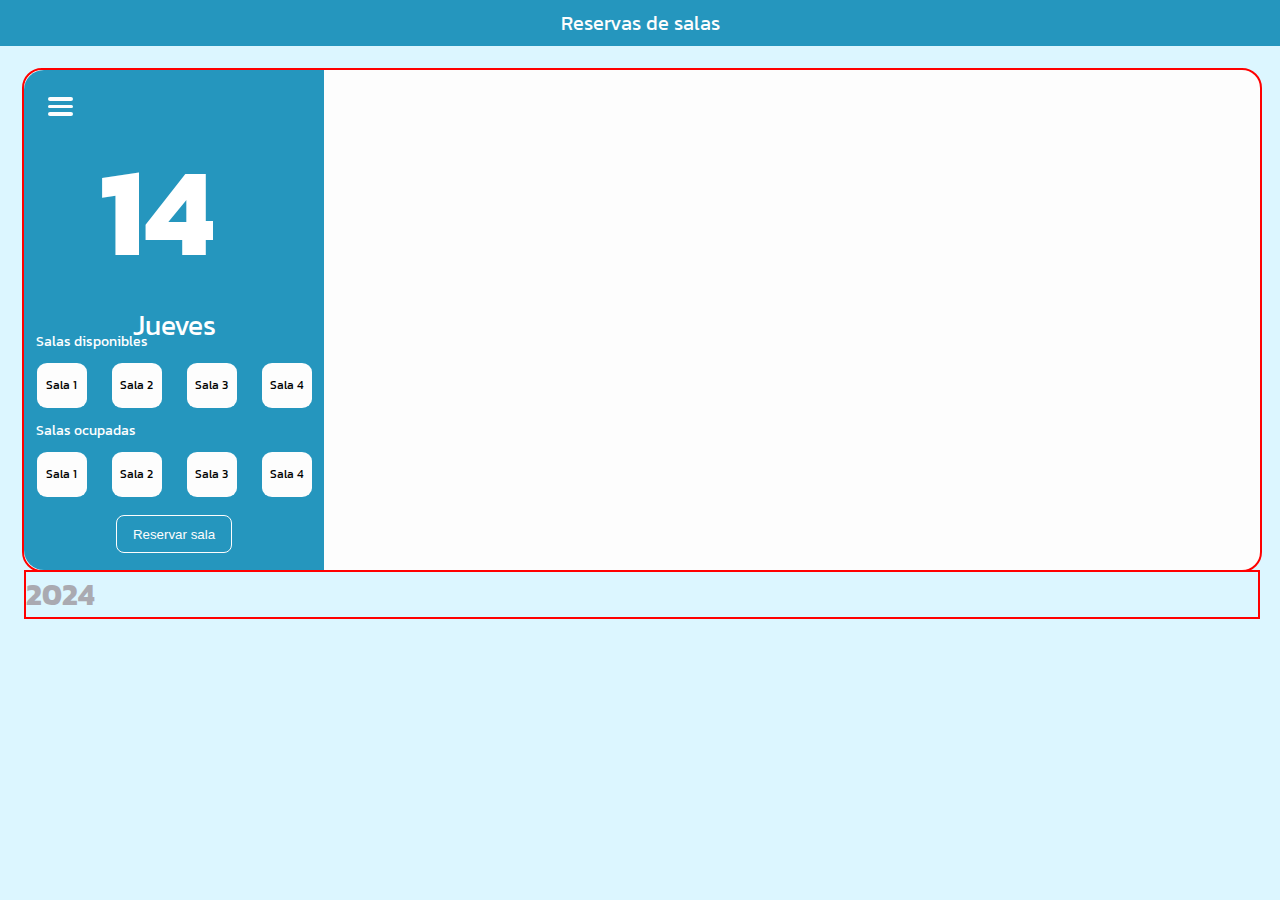
==== Calendar_event/index.html @ 049a36ea "First commit" ====
<!DOCTYPE html>
<html lang="en">

<head>
  <meta charset="UTF-8">
  <meta name="viewport" content="width=device-width, initial-scale=1.0">
  <link rel="stylesheet" href="style.css">
  <title>Calendar event</title>
</head>

<body>
  <nav class="navbar">
    <span>Reservas de salas</span>
  </nav>
  <main class="container">

    <section class="calendar-base">
      
      <section class="section-left-">

      </section>
      <section class="section-right">
        
      </section>

      <div class="calendar-left">
        <div class="nav-left">
          <div class="hamburger">
            <div class="burger-line"></div>
            <div class="burger-line"></div>
            <div class="burger-line"></div>
          </div>
        </div>

        <!--section-date -->
        <section class="section-date">
          <div class="num-date">
            <span>14</span>
          </div>
          <div class="day">
            <span>Jueves</span>
          </div>
        </section>

        <!-- current eventes -->
        <section class="current-events">
          <span class="tag">Salas disponibles</span>
          <div class="group-salas">
            <div class="sala">Sala 1</div>
            <div class="sala">Sala 2</div>
            <div class="sala">Sala 3</div>
            <div class="sala">Sala 4</div>
          </div>
          <span class="tag">Salas ocupadas</span>
          <div class="group-salas">
            <div class="sala">Sala 1</div>
            <div class="sala">Sala 2</div>
            <div class="sala">Sala 3</div>
            <div class="sala">Sala 4</div>
          </div>
        </section>
        <section class="create-event">
            <button class="button" type="submit">Reservar sala</button>
        </section>
        
      </div>
      <section class="calendar-right">
        <div class="year">2024</div>
        <!-- Paste here your calendar code -->
      </section>
     
    </section>


  </main>

</body>

</html>
---- Calendar_event/style.css ----
@import url('https://fonts.googleapis.com/css2?family=Kanit:wght@300;400;500;600;700&display=swap');

:root {
  --font-size-smaller: 0.65rem;
  --font-size-small: 0.75rem;
  --font-size-medium: 1.25rem;
  --font-size-large: 1.35rem;
  --color-secondary: #dcf6ff;
  /*Color for background*/
  --color-primary: #2596be;
  /*Color for contrast to background*/
  --color-gray: #AAAAB1;
  --color-white: #fdfdfd;
  --color-black: #2f2f2f;
  --color-warn: #ff0000;
  --height-calendar:
}

body {
  padding: 0;
  margin: 0;
  background-color: var(--color-secondary);
  font-family: 'Kanit', sans-serif;
}

.navbar {
  width: 100%;
  height: auto;
  background-color: var(--color-primary);
  font-size: var(--font-size-medium);
  color: var(--color-white);
  font-weight: 400;
  text-align: center;
}

.navbar span {
  display: inline-block;
  padding: 8px;
}

.navbar span:hover {
  cursor: pointer;
  color: var(--color-black);
}

.container {
  margin: 6px;
  padding: 16px;
}

.calendar-base {
  border: solid 2px red;
  width: 100%;
  height: 500px;
  border-radius: 20px;
  background-color: var(--color-white);
  position: relative;
  z-index: -1;  
  color: var(--color-black);
}
.calendar-base .section-left{
  background-color: #ff0000;
  height: 50px;
  left: 50px;
}
.year {
  border: solid 2px red;
  color: var(--color-gray);
  font-size: 30px;
  right: 24px;
  top: 20px;
  font-weight: bold;
}

.year:hover {
  color: var(--color-warn);
  font-size: 2.5rem;
  cursor: pointer;
}

.event-indicator {
  width: 5px;
  height: 5px;
  border-radius: 50%;
  background-color: var(--color-primary);
  position: relative;
  top: 304px;
  left: 695px;
}

.two {
  position: relative;
  top: 168px;
  left: 535px;
}

.grey {
  color: var(--color-gray);
}

.calendar-left {
  width: 300px;
  height: 500px;
  border-radius: 20px 0px 0px 20px;
  background-color: var(--color-primary);
  position: relative;
  z-index: -1;
  color: white;
}

.nav-left {
  width: 100%;
  display: flex;
  align-items: center;
}

.hamburger {
  position: relative;
  margin: 24px;
}

.burger-line {
  width: 25px;
  height: 3.5px;
  background-color: var(--color-white);
  border-radius: 8px;
  margin-bottom: 4px;
  margin-top: 3px;
}

.section-date {
  height: 35%;
  display: flex;
  flex-direction: column;
  justify-content: center;
  align-items: center;
}

.num-date {
  font-size: 125px;
  width: 50%;
  font-weight: 700;
}

.day {
  width: 50%;
  font-size: 28px;
  text-align: center;
}

.current-events {
  font-size: 16px;
}

.tag {
  display: block;
  padding: 12px;
  font-size: 0.85rem;
}

.group-salas {
  display: flex;
  justify-content: space-around;
  height: 45px;
}

.sala {
  display: inline-block;
  background-color: var(--color-white);
  height: inherit;
  width: 50px;
  text-align: center;
  border-radius: 20%;
  color: black;
  line-height: 45px;
  font-size: 0.75rem;
}

.create-event {
  width: 100%;
  height: 75px;
  display: flex;
  justify-content: center;
  align-items: center;
}

.button {
  margin: 8px;
  height: 50%;
  padding: 8px 16px;
  border-radius: 8px;
  border: var(--color-white) solid 1px;
  color: var(--color-white);
  background-color: transparent;
}

.button:hover {
  color: var(--color-black);
  background-color: var(--color-white);
  cursor: pointer;
}
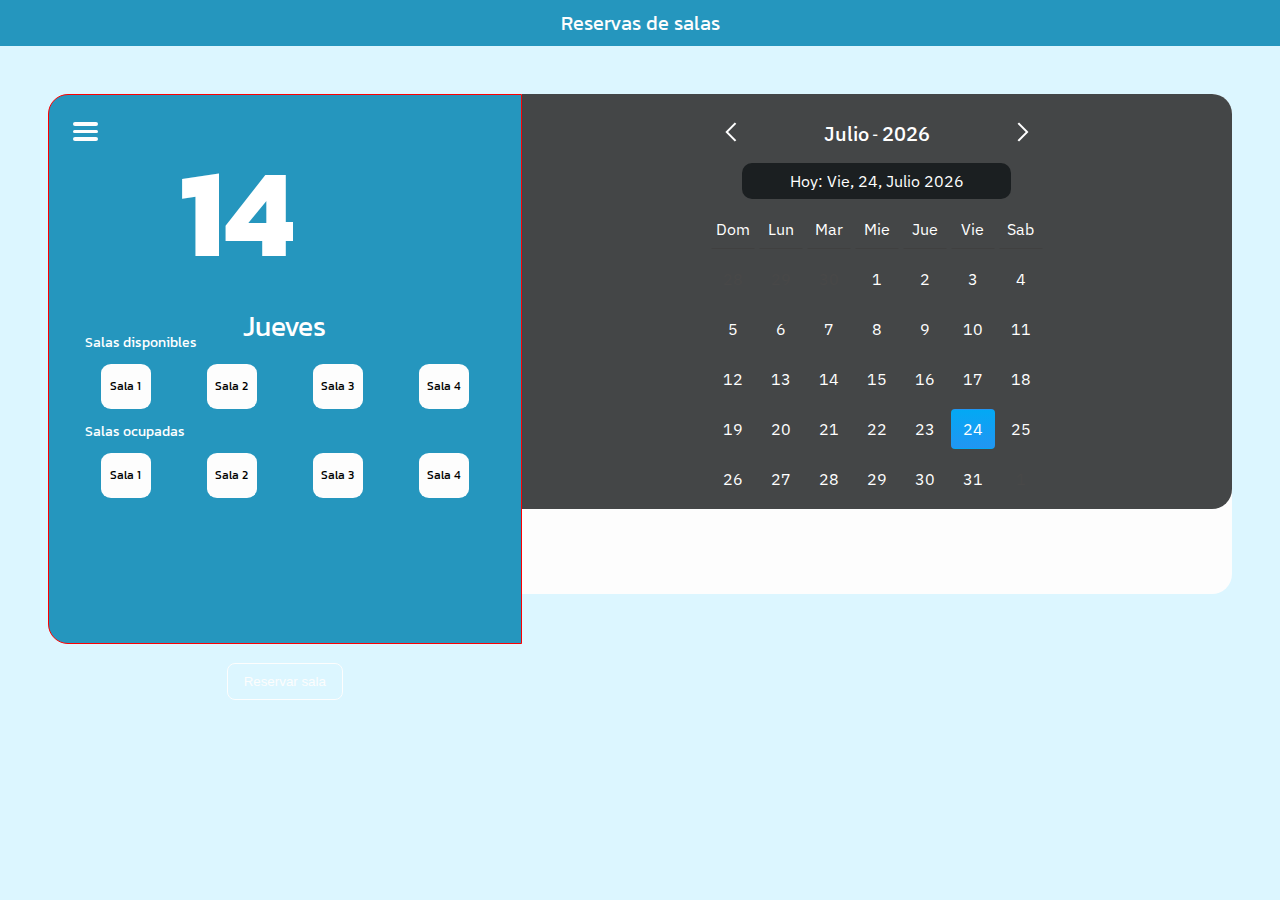
==== commit 2dd28667: "Se realizó cambios en en el calendario usando grid, y se añadió el template del calendario" ====
--- a/Calendar_event/index.html
+++ b/Calendar_event/index.html
@@ -15,65 +15,67 @@
   <main class="container">
 
     <section class="calendar-base">
-      
-      <section class="section-left-">
 
-      </section>
-      <section class="section-right">
-        
+      <!-- Section for event -->
+      <section class="section-left">
+          <div class="nav">
+            <div class="hamburger">
+              <div class="burger-line"></div>
+              <div class="burger-line"></div>
+              <div class="burger-line"></div>
+            </div>
+          </div>
+
+          <section class="section-date">
+            <div class="num-date">
+              <span>14</span>
+            </div>
+            <div class="day">
+              <span>Jueves</span>
+            </div>
+          </section>
+
+          <section class="current-events">
+            <span class="tag">Salas disponibles</span>
+            <div class="group-salas">
+              <div class="sala">Sala 1</div>
+              <div class="sala">Sala 2</div>
+              <div class="sala">Sala 3</div>
+              <div class="sala">Sala 4</div>
+            </div>
+            <span class="tag">Salas ocupadas</span>
+            <div class="group-salas">
+              <div class="sala">Sala 1</div>
+              <div class="sala">Sala 2</div>
+              <div class="sala">Sala 3</div>
+              <div class="sala">Sala 4</div>
+            </div>
+          </section>
       </section>
 
-      <div class="calendar-left">
-        <div class="nav-left">
-          <div class="hamburger">
-            <div class="burger-line"></div>
-            <div class="burger-line"></div>
-            <div class="burger-line"></div>
-          </div>
-        </div>
+      <!-- Section for calendar -->
+      <section class="section-right">
+        <div class="calendar"></div>
+      </section>
 
-        <!--section-date -->
-        <section class="section-date">
-          <div class="num-date">
-            <span>14</span>
-          </div>
-          <div class="day">
-            <span>Jueves</span>
-          </div>
-        </section>
 
-        <!-- current eventes -->
-        <section class="current-events">
-          <span class="tag">Salas disponibles</span>
-          <div class="group-salas">
-            <div class="sala">Sala 1</div>
-            <div class="sala">Sala 2</div>
-            <div class="sala">Sala 3</div>
-            <div class="sala">Sala 4</div>
-          </div>
-          <span class="tag">Salas ocupadas</span>
-          <div class="group-salas">
-            <div class="sala">Sala 1</div>
-            <div class="sala">Sala 2</div>
-            <div class="sala">Sala 3</div>
-            <div class="sala">Sala 4</div>
-          </div>
-        </section>
-        <section class="create-event">
-            <button class="button" type="submit">Reservar sala</button>
-        </section>
-        
+
+      <section class="create-event">
+        <button class="button" type="submit">Reservar sala</button>
+      </section>
+
       </div>
       <section class="calendar-right">
-        <div class="year">2024</div>
+        <!-- <div class="year">2024</div> -->
         <!-- Paste here your calendar code -->
+        <div class="calendar"></div>
       </section>
-     
+
     </section>
 
 
   </main>
 
 </body>
-
+<script src="script.js"></script>
 </html>--- a/Calendar_event/style.css
+++ b/Calendar_event/style.css
@@ -1,4 +1,5 @@
 @import url('https://fonts.googleapis.com/css2?family=Kanit:wght@300;400;500;600;700&display=swap');
+@import url('https://fonts.googleapis.com/css2?family=IBM+Plex+Sans:wght@100;200;300;400;500;600;700&display=swap');
 
 :root {
   --font-size-smaller: 0.65rem;
@@ -16,6 +17,10 @@
   --height-calendar:
 }
 
+* {
+  /* border: solid 1px red; */
+}
+
 body {
   padding: 0;
   margin: 0;
@@ -44,26 +49,36 @@
 }
 
 .container {
-  margin: 6px;
+  margin: 32px;
   padding: 16px;
 }
 
 .calendar-base {
-  border: solid 2px red;
   width: 100%;
   height: 500px;
   border-radius: 20px;
   background-color: var(--color-white);
-  position: relative;
-  z-index: -1;  
   color: var(--color-black);
-}
-.calendar-base .section-left{
-  background-color: #ff0000;
-  height: 50px;
-  left: 50px;
-}
+  display: grid;
+  grid-template-columns: 40% 60%;
+}
+
+.section-left {
+  background-color: var(--color-primary);
+  color: white;
+  border-radius: 20px 0 0 20px;
+  height: inherit;
+  display: flex;
+  flex-direction: column;
+  border: solid 1px red;
+  padding: 24px;
+}
+.section-left .nav{
+
+}
+
 .year {
+  display: none;
   border: solid 2px red;
   color: var(--color-gray);
   font-size: 30px;
@@ -108,15 +123,9 @@
   color: white;
 }
 
-.nav-left {
-  width: 100%;
-  display: flex;
-  align-items: center;
-}
-
 .hamburger {
-  position: relative;
-  margin: 24px;
+  /* position: relative; */
+  /* margin: 24px; */
 }
 
 .burger-line {
@@ -198,4 +207,162 @@
   color: var(--color-black);
   background-color: var(--color-white);
   cursor: pointer;
+}
+
+
+/* Calendar */
+
+
+:root {
+    --calendar-bg-color: #444647;
+    --calendar-font-color: #FFF;
+    --weekdays-border-bottom-color: #404040;
+    --calendar-date-hover-color: #505050;
+    --calendar-current-date-color: #1b1f21;
+    --calendar-today-color: linear-gradient(to bottom, #03a9f4, #2196f3);
+    --calendar-today-innerborder-color: transparent;
+    --calendar-nextprev-bg-color: transparent;
+    --next-prev-arrow-color : #FFF;
+    --calendar-border-radius: 16px;
+    --calendar-prevnext-date-color: #484848
+}
+
+.calendar {
+    font-family: 'IBM Plex Sans', sans-serif;
+    background: var(--calendar-bg-color);
+    color: var(--calendar-font-color);
+    height: inherit;
+    font-weight: normal;
+    border-radius: 0 20px 20px 0;
+    display: flex;
+    justify-content: center;
+    align-items: center;
+  }
+  
+  .calendar-inner {
+    padding: 10px 10px;
+}
+
+.calendar .calendar-inner .calendar-body {
+    display: grid;
+    grid-template-columns: repeat(7, 1fr);
+    text-align: center;
+}
+
+.calendar .calendar-inner .calendar-body div {
+    padding: 4px;
+    min-height: 30px;
+    line-height: 30px;
+    border: 1px solid transparent;
+    margin: 10px 2px 0px;
+}
+
+.calendar .calendar-inner .calendar-body div:nth-child(-n+7) {
+    border: 1px solid transparent;
+    border-bottom: 1px solid var(--weekdays-border-bottom-color);
+}
+
+.calendar .calendar-inner .calendar-body div:nth-child(-n+7):hover {
+    border: 1px solid transparent;
+    border-bottom: 1px solid var(--weekdays-border-bottom-color);
+}
+
+.calendar .calendar-inner .calendar-body div>a {
+    color: var(--calendar-font-color);
+    text-decoration: none;
+    display: flex;
+    justify-content: center;
+}
+
+.calendar .calendar-inner .calendar-body div:hover {
+    border: 1px solid var(--calendar-date-hover-color);
+    border-radius: 4px;
+}
+
+.calendar .calendar-inner .calendar-body div.empty-dates:hover {
+    border: 1px solid transparent;
+}
+
+.calendar .calendar-inner .calendar-controls {
+    display: grid;
+    grid-template-columns: repeat(3, 1fr);
+}
+
+.calendar .calendar-inner .calendar-today-date {
+    display: grid;
+    text-align: center;
+    cursor: pointer;
+    margin: 3px 0px;
+    background: var(--calendar-current-date-color);
+    padding: 8px 0px;
+    border-radius: 10px;
+    width: 80%;
+    margin: auto;
+}
+
+.calendar .calendar-inner .calendar-controls .calendar-year-month {
+    display: flex;
+    min-width: 100px;
+    justify-content: space-evenly;
+    align-items: center;
+}
+
+.calendar .calendar-inner .calendar-controls .calendar-next {
+    text-align: right;
+}
+
+.calendar .calendar-inner .calendar-controls .calendar-year-month .calendar-year-label,
+.calendar .calendar-inner .calendar-controls .calendar-year-month .calendar-month-label {
+    font-weight: 500;
+    font-size: 20px;
+}
+
+.calendar .calendar-inner .calendar-body .calendar-today {
+    background: var(--calendar-today-color);
+    border-radius: 4px;
+    background-color: white;
+    color: black;
+}
+
+.calendar .calendar-inner .calendar-body .calendar-today:hover {
+    border: 1px solid transparent;
+    
+}
+
+.calendar .calendar-inner .calendar-body .calendar-today a {
+    outline: 2px solid var(--calendar-today-innerborder-color);
+}
+
+.calendar .calendar-inner .calendar-controls .calendar-next a,
+.calendar .calendar-inner .calendar-controls .calendar-prev a {
+    color: var(--calendar-font-color);
+    font-family: arial, consolas, sans-serif;
+    font-size: 26px;
+    text-decoration: none;
+    padding: 4px 12px;
+    display: inline-block;
+    background: var(--calendar-nextprev-bg-color);
+    margin: 10px 0 10px 0;
+}
+
+.calendar .calendar-inner .calendar-controls .calendar-next a svg,
+.calendar .calendar-inner .calendar-controls .calendar-prev a svg {
+    height: 20px;
+    width: 20px;
+}
+
+.calendar .calendar-inner .calendar-controls .calendar-next a svg path,
+.calendar .calendar-inner .calendar-controls .calendar-prev a svg path{
+    fill: var(--next-prev-arrow-color);
+}
+
+.calendar .calendar-inner .calendar-body .prev-dates,
+.calendar .calendar-inner .calendar-body .next-dates {
+    color: var(--calendar-prevnext-date-color);
+}
+
+.calendar .calendar-inner .calendar-body .prev-dates:hover,
+.calendar .calendar-inner .calendar-body .next-dates:hover {
+  border: 1px solid transparent;
+  pointer-events: none;
 }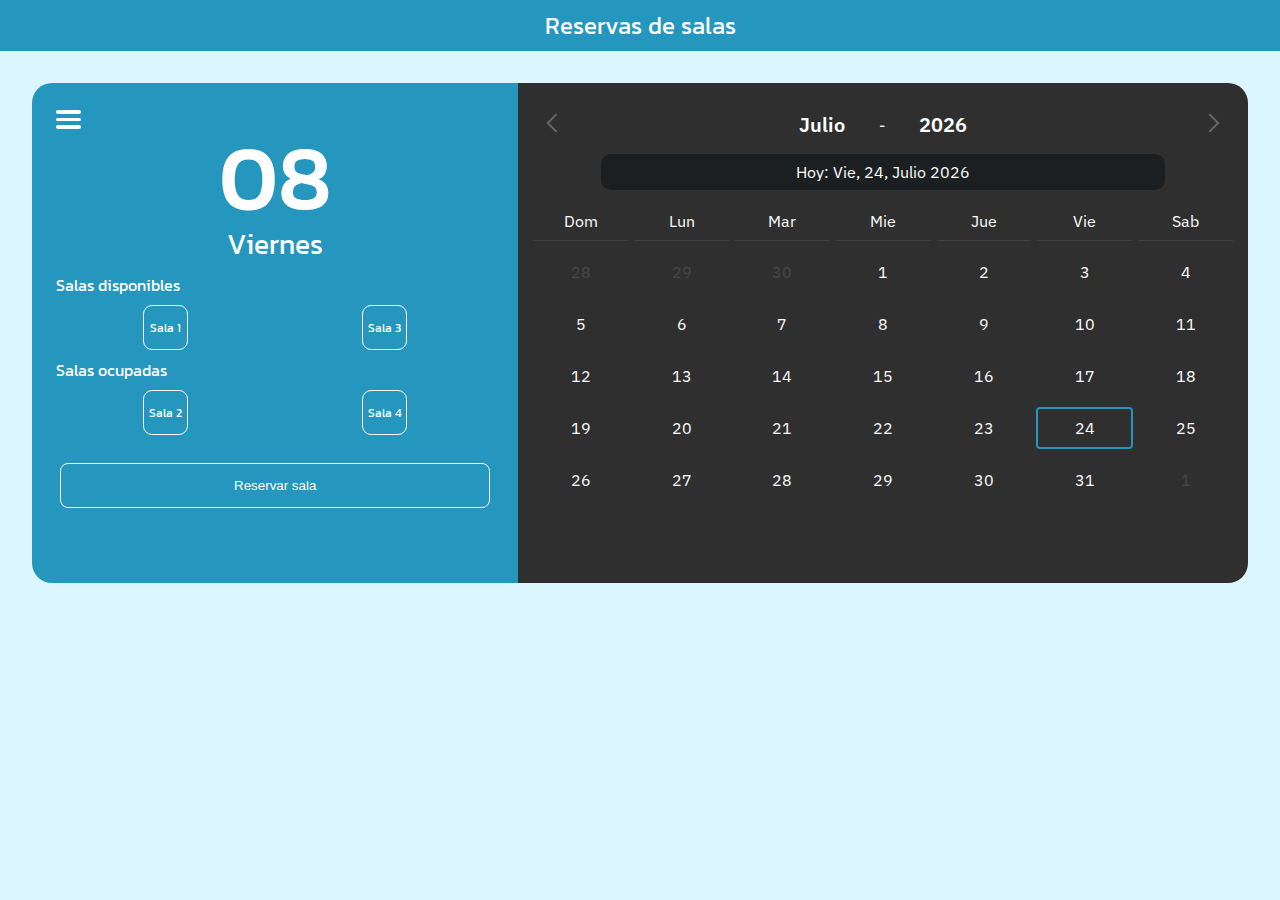
==== commit e9cf1401: "Se realizan arreglos al calendario modelo 2" ====
--- a/Calendar_event/index.html
+++ b/Calendar_event/index.html
@@ -18,64 +18,51 @@
 
       <!-- Section for event -->
       <section class="section-left">
-          <div class="nav">
-            <div class="hamburger">
-              <div class="burger-line"></div>
-              <div class="burger-line"></div>
-              <div class="burger-line"></div>
-            </div>
+        <div class="nav">
+          <div class="hamburger">
+            <div class="burger-line"></div>
+            <div class="burger-line"></div>
+            <div class="burger-line"></div>
           </div>
+        </div>
 
-          <section class="section-date">
-            <div class="num-date">
-              <span>14</span>
-            </div>
-            <div class="day">
-              <span>Jueves</span>
-            </div>
-          </section>
+        <section class="section-date">
+          <div class="num-date">
+            <span>08</span>
+          </div>
+          <div class="day">
+            <span>Viernes</span>
+          </div>
+        </section>
 
-          <section class="current-events">
-            <span class="tag">Salas disponibles</span>
-            <div class="group-salas">
-              <div class="sala">Sala 1</div>
-              <div class="sala">Sala 2</div>
-              <div class="sala">Sala 3</div>
-              <div class="sala">Sala 4</div>
-            </div>
-            <span class="tag">Salas ocupadas</span>
-            <div class="group-salas">
-              <div class="sala">Sala 1</div>
-              <div class="sala">Sala 2</div>
-              <div class="sala">Sala 3</div>
-              <div class="sala">Sala 4</div>
-            </div>
-          </section>
+        <section class="current-events">
+          <span class="tag">Salas disponibles</span>
+          <div class="group-salas">
+            <div class="sala">Sala 1</div>
+            <div class="sala">Sala 3</div>
+            <!-- <div class="sala">Sala 4</div> -->
+          </div>
+          <span class="tag">Salas ocupadas</span>
+          <div class="group-salas">
+            <div class="sala">Sala 2</div>
+            <div class="sala">Sala 4</div>
+          </div>
+        </section>
+
+        <section class="create-event">
+          <button class="button" type="submit">Reservar sala</button>
+        </section>
       </section>
 
       <!-- Section for calendar -->
       <section class="section-right">
         <div class="calendar"></div>
       </section>
-
-
-
-      <section class="create-event">
-        <button class="button" type="submit">Reservar sala</button>
-      </section>
-
-      </div>
-      <section class="calendar-right">
-        <!-- <div class="year">2024</div> -->
-        <!-- Paste here your calendar code -->
-        <div class="calendar"></div>
-      </section>
-
     </section>
-
 
   </main>
 
 </body>
 <script src="script.js"></script>
+
 </html>--- a/Calendar_event/style.css
+++ b/Calendar_event/style.css
@@ -2,28 +2,32 @@
 @import url('https://fonts.googleapis.com/css2?family=IBM+Plex+Sans:wght@100;200;300;400;500;600;700&display=swap');
 
 :root {
-  --font-size-smaller: 0.65rem;
+  --font-size-smaller: 0.5rem;
+  /* 8px  */
   --font-size-small: 0.75rem;
-  --font-size-medium: 1.25rem;
-  --font-size-large: 1.35rem;
+  /* 12px */
+  --font-size-regular: 1rem;
+  /* 16px Default */
+  --font-size-medium: 1.5rem;
+  /* 24px */
+  --font-size-large: 1.75rem;
+  /* 28px */
+  --color-primary: #2596be;
+  /*Color for contrast to background*/
   --color-secondary: #dcf6ff;
   /*Color for background*/
-  --color-primary: #2596be;
-  /*Color for contrast to background*/
   --color-gray: #AAAAB1;
   --color-white: #fdfdfd;
   --color-black: #2f2f2f;
   --color-warn: #ff0000;
-  --height-calendar:
-}
-
-* {
-  /* border: solid 1px red; */
-}
-
-body {
+  --height--calendar: 500px;
+}
+*{
   padding: 0;
   margin: 0;
+  box-sizing: border-box;
+}
+body {
   background-color: var(--color-secondary);
   font-family: 'Kanit', sans-serif;
 }
@@ -49,13 +53,13 @@
 }
 
 .container {
-  margin: 32px;
-  padding: 16px;
+  margin: 24px;
+  padding: 8px;
 }
 
 .calendar-base {
   width: 100%;
-  height: 500px;
+  height: var(--height--calendar);
   border-radius: 20px;
   background-color: var(--color-white);
   color: var(--color-black);
@@ -67,65 +71,14 @@
   background-color: var(--color-primary);
   color: white;
   border-radius: 20px 0 0 20px;
-  height: inherit;
+  height: var(--height--calendar);
   display: flex;
   flex-direction: column;
-  border: solid 1px red;
   padding: 24px;
 }
-.section-left .nav{
-
-}
-
-.year {
-  display: none;
-  border: solid 2px red;
-  color: var(--color-gray);
-  font-size: 30px;
-  right: 24px;
-  top: 20px;
-  font-weight: bold;
-}
-
-.year:hover {
-  color: var(--color-warn);
-  font-size: 2.5rem;
-  cursor: pointer;
-}
-
-.event-indicator {
-  width: 5px;
-  height: 5px;
-  border-radius: 50%;
-  background-color: var(--color-primary);
-  position: relative;
-  top: 304px;
-  left: 695px;
-}
-
-.two {
-  position: relative;
-  top: 168px;
-  left: 535px;
-}
-
-.grey {
-  color: var(--color-gray);
-}
-
-.calendar-left {
-  width: 300px;
-  height: 500px;
-  border-radius: 20px 0px 0px 20px;
-  background-color: var(--color-primary);
-  position: relative;
-  z-index: -1;
-  color: white;
-}
-
-.hamburger {
-  /* position: relative; */
-  /* margin: 24px; */
+
+.hamburger:hover {
+  cursor: pointer;
 }
 
 .burger-line {
@@ -138,7 +91,6 @@
 }
 
 .section-date {
-  height: 35%;
   display: flex;
   flex-direction: column;
   justify-content: center;
@@ -146,57 +98,60 @@
 }
 
 .num-date {
-  font-size: 125px;
-  width: 50%;
-  font-weight: 700;
+  font-size: 90px;
+  font-weight: 500;
+  width: auto;
+  text-align: center;
+  line-height: 1;
 }
 
 .day {
-  width: 50%;
-  font-size: 28px;
+  width: auto;
+  font-size: var(--font-size-large);
   text-align: center;
 }
 
 .current-events {
-  font-size: 16px;
+  display: flex;
+  flex-direction: column;
 }
 
 .tag {
-  display: block;
-  padding: 12px;
-  font-size: 0.85rem;
+  padding: 8px 0;
+  font-size: var(--font-size-regular);
 }
 
 .group-salas {
   display: flex;
   justify-content: space-around;
+}
+
+.sala {
+  background-color: transparent;
+  width: 45px;
   height: 45px;
-}
-
-.sala {
-  display: inline-block;
+  text-align: center;
+  border-radius: 20%;
+  border: 1px solid var(--color-white);
+  color: var(--color-white);
+  line-height: 45px;
+  font-size: var(--font-size-small);
+}
+
+.sala:hover {
   background-color: var(--color-white);
-  height: inherit;
-  width: 50px;
-  text-align: center;
-  border-radius: 20%;
-  color: black;
-  line-height: 45px;
-  font-size: 0.75rem;
+  color: var(--color-black);
+  cursor: pointer;
 }
 
 .create-event {
-  width: 100%;
-  height: 75px;
-  display: flex;
-  justify-content: center;
-  align-items: center;
+  margin-top: 24px;
+  display: grid;
 }
 
 .button {
-  margin: 8px;
-  height: 50%;
-  padding: 8px 16px;
+  margin: 4px;
+  height: 45px;
   border-radius: 8px;
   border: var(--color-white) solid 1px;
   color: var(--color-white);
@@ -204,165 +159,152 @@
 }
 
 .button:hover {
+  background-color: var(--color-white);
   color: var(--color-black);
-  background-color: var(--color-white);
-  cursor: pointer;
-}
-
+  cursor: pointer;
+  font-weight: bold;
+}
 
 /* Calendar */
 
-
 :root {
-    --calendar-bg-color: #444647;
-    --calendar-font-color: #FFF;
-    --weekdays-border-bottom-color: #404040;
-    --calendar-date-hover-color: #505050;
-    --calendar-current-date-color: #1b1f21;
-    --calendar-today-color: linear-gradient(to bottom, #03a9f4, #2196f3);
-    --calendar-today-innerborder-color: transparent;
-    --calendar-nextprev-bg-color: transparent;
-    --next-prev-arrow-color : #FFF;
-    --calendar-border-radius: 16px;
-    --calendar-prevnext-date-color: #484848
+  --calendar-bg-color: #2f2f2f;
+  --calendar-font-color: #FFF;
+  --weekdays-border-bottom-color: #404040;
+  --calendar-date-hover-color: #505050;
+  --calendar-current-date-color: #1b1f21;
+  --calendar-today-color: linear-gradient(to bottom, #03a9f4, #2196f3);
+  --calendar-today-innerborder-color: transparent;
+  --calendar-nextprev-bg-color: transparent;
+  --next-prev-arrow-color: #FFF;
+  --calendar-border-radius: 16px;
+  --calendar-prevnext-date-color: #484848
 }
 
 .calendar {
-    font-family: 'IBM Plex Sans', sans-serif;
-    background: var(--calendar-bg-color);
-    color: var(--calendar-font-color);
-    height: inherit;
-    font-weight: normal;
-    border-radius: 0 20px 20px 0;
-    display: flex;
-    justify-content: center;
-    align-items: center;
-  }
-  
-  .calendar-inner {
-    padding: 10px 10px;
+  font-family: 'IBM Plex Sans', sans-serif;
+  background: var(--calendar-bg-color);
+  color: var(--calendar-font-color);
+  font-weight: normal;
+  border-radius: 0 20px 20px 0;
+  height: var(--height--calendar);
+}
+
+.calendar-inner {
+  padding: 12px;
 }
 
 .calendar .calendar-inner .calendar-body {
-    display: grid;
-    grid-template-columns: repeat(7, 1fr);
-    text-align: center;
+  display: grid;
+  grid-template-columns: repeat(7, 1fr);
+  text-align: center;
 }
 
 .calendar .calendar-inner .calendar-body div {
-    padding: 4px;
-    min-height: 30px;
-    line-height: 30px;
-    border: 1px solid transparent;
-    margin: 10px 2px 0px;
+  padding: 4px;
+  min-height: 30px;
+  line-height: 30px;
+  border: 2px solid transparent;
+  margin: 10px 2px 0px;
 }
 
 .calendar .calendar-inner .calendar-body div:nth-child(-n+7) {
-    border: 1px solid transparent;
-    border-bottom: 1px solid var(--weekdays-border-bottom-color);
+  border: 2px solid transparent;
+  border-bottom: 1px solid var(--weekdays-border-bottom-color);
 }
 
 .calendar .calendar-inner .calendar-body div:nth-child(-n+7):hover {
-    border: 1px solid transparent;
-    border-bottom: 1px solid var(--weekdays-border-bottom-color);
+  border: 2px solid transparent;
+  border-bottom: 1px solid var(--weekdays-border-bottom-color);
 }
 
 .calendar .calendar-inner .calendar-body div>a {
-    color: var(--calendar-font-color);
-    text-decoration: none;
-    display: flex;
-    justify-content: center;
+  color: var(--calendar-font-color);
+  text-decoration: none;
+  display: flex;
+  justify-content: center;
 }
 
 .calendar .calendar-inner .calendar-body div:hover {
-    border: 1px solid var(--calendar-date-hover-color);
-    border-radius: 4px;
-}
-
-.calendar .calendar-inner .calendar-body div.empty-dates:hover {
-    border: 1px solid transparent;
+  border: 2px solid var(--color-primary);
+  border-radius: 4px;
 }
 
 .calendar .calendar-inner .calendar-controls {
-    display: grid;
-    grid-template-columns: repeat(3, 1fr);
-}
-
+  display: grid;
+  grid-template-columns: repeat(3, 1fr);
+}
+
+/*Delete this section*/
 .calendar .calendar-inner .calendar-today-date {
-    display: grid;
-    text-align: center;
-    cursor: pointer;
-    margin: 3px 0px;
-    background: var(--calendar-current-date-color);
-    padding: 8px 0px;
-    border-radius: 10px;
-    width: 80%;
-    margin: auto;
+  display: grid;
+  text-align: center;
+  cursor: pointer;
+  margin: 3px 0px;
+  background: var(--calendar-current-date-color);
+  padding: 8px 0px;
+  border-radius: 10px;
+  width: 80%;
+  margin: auto;
 }
 
 .calendar .calendar-inner .calendar-controls .calendar-year-month {
-    display: flex;
-    min-width: 100px;
-    justify-content: space-evenly;
-    align-items: center;
+  display: flex;
+  justify-content: space-evenly;
+  align-items: center;
 }
 
 .calendar .calendar-inner .calendar-controls .calendar-next {
-    text-align: right;
+  text-align: right;
 }
 
 .calendar .calendar-inner .calendar-controls .calendar-year-month .calendar-year-label,
 .calendar .calendar-inner .calendar-controls .calendar-year-month .calendar-month-label {
-    font-weight: 500;
-    font-size: 20px;
+  font-weight: 600;
+  font-size: 20px;
 }
 
 .calendar .calendar-inner .calendar-body .calendar-today {
-    background: var(--calendar-today-color);
-    border-radius: 4px;
-    background-color: white;
-    color: black;
-}
-
-.calendar .calendar-inner .calendar-body .calendar-today:hover {
-    border: 1px solid transparent;
-    
+  border: solid 2px var(--color-primary);
+  border-radius: 4px;
+  color: black;
 }
 
 .calendar .calendar-inner .calendar-body .calendar-today a {
-    outline: 2px solid var(--calendar-today-innerborder-color);
+  outline: 2px solid var(--calendar-today-innerborder-color);
 }
 
 .calendar .calendar-inner .calendar-controls .calendar-next a,
 .calendar .calendar-inner .calendar-controls .calendar-prev a {
-    color: var(--calendar-font-color);
-    font-family: arial, consolas, sans-serif;
-    font-size: 26px;
-    text-decoration: none;
-    padding: 4px 12px;
-    display: inline-block;
-    background: var(--calendar-nextprev-bg-color);
-    margin: 10px 0 10px 0;
+  color: var(--calendar-font-color);
+  font-family: arial, consolas, sans-serif;
+  font-size: 26px;
+  text-decoration: none;
+  padding: 4px 12px;
+  display: inline-block;
+  background: var(--calendar-nextprev-bg-color);
+  margin: 10px 0 10px 0;
 }
 
 .calendar .calendar-inner .calendar-controls .calendar-next a svg,
 .calendar .calendar-inner .calendar-controls .calendar-prev a svg {
-    height: 20px;
-    width: 20px;
-}
-
-.calendar .calendar-inner .calendar-controls .calendar-next a svg path,
-.calendar .calendar-inner .calendar-controls .calendar-prev a svg path{
-    fill: var(--next-prev-arrow-color);
+  height: 20px;
+  width: 20px;
 }
 
 .calendar .calendar-inner .calendar-body .prev-dates,
 .calendar .calendar-inner .calendar-body .next-dates {
-    color: var(--calendar-prevnext-date-color);
+  color: var(--calendar-prevnext-date-color);
 }
 
 .calendar .calendar-inner .calendar-body .prev-dates:hover,
 .calendar .calendar-inner .calendar-body .next-dates:hover {
-  border: 1px solid transparent;
+  border: 2px solid transparent;
   pointer-events: none;
-}+}
+
+@media screen and (min-width:767px) {}
+
+@media screen and (min-width:768px) and (max-width: 1023px) {}
+
+@media screen and (min-width:1024px) {}